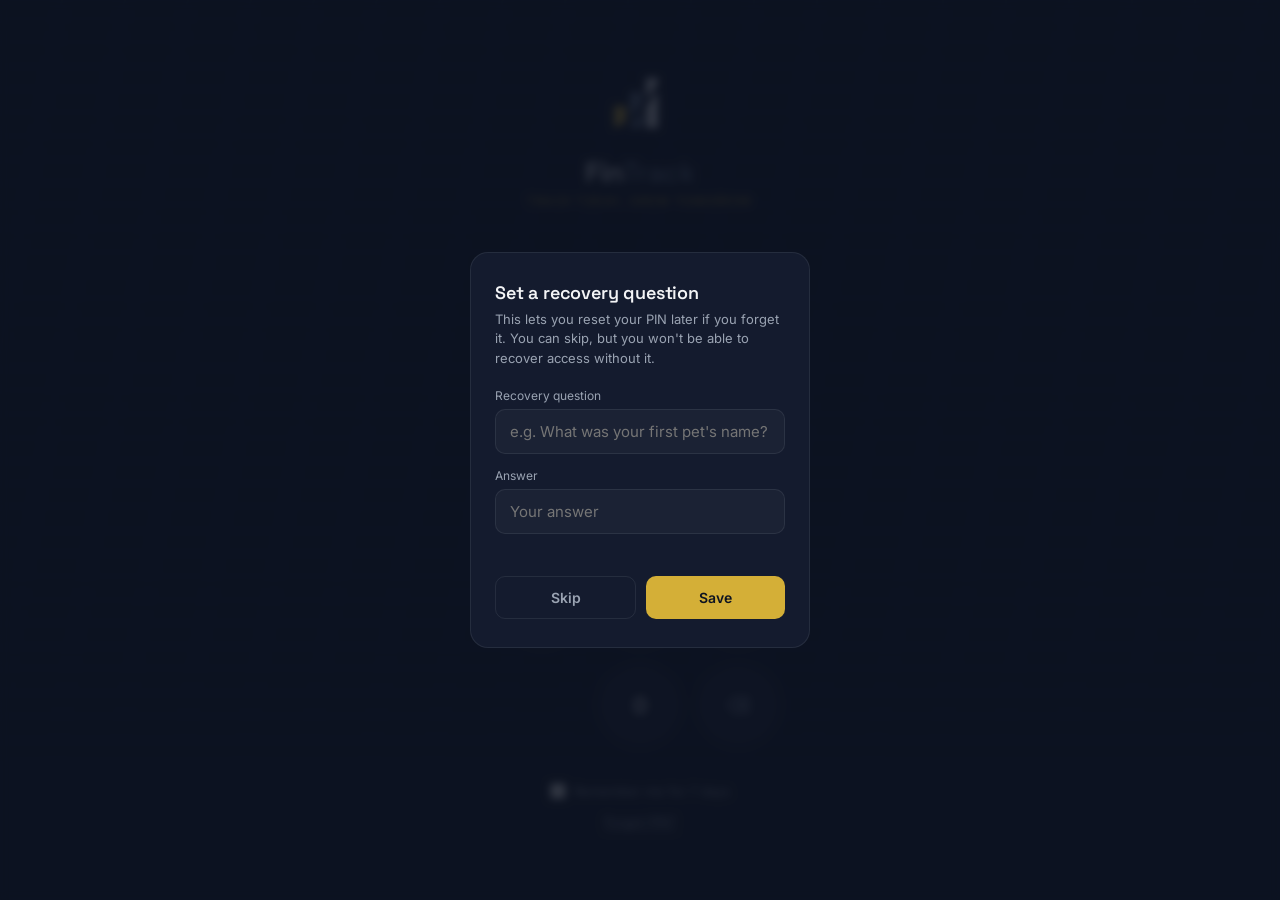
==== index.html @ 419e211b "Add files via upload" ====
<!DOCTYPE html>
<html lang="en">
<head>
<meta charset="UTF-8">
<meta name="viewport" content="width=device-width, initial-scale=1, viewport-fit=cover">
<meta name="theme-color" content="#0D1321">
<link rel="manifest" href="manifest.json">
<link rel="apple-touch-icon" href="icons/apple-touch-icon.png">
<link rel="icon" href="icons/icon-192.png">
<title>FinTrack — Login</title>
<link rel="stylesheet" href="css/styles.css">
<link rel="stylesheet" href="css/auth.css">
</head>
<body>

<main class="auth-screen">

  <!-- Logo mark: ascending bars + swoosh, matches brand -->
  <svg class="logo-mark" viewBox="0 0 64 64" fill="none" xmlns="http://www.w3.org/2000/svg">
    <rect x="6" y="34" width="12" height="22" fill="#D4AF37"/>
    <rect x="22" y="20" width="12" height="36" fill="#64748B"/>
    <rect x="38" y="6" width="12" height="50" fill="#F3F4F6"/>
    <path d="M4 58 C 20 58, 30 40, 56 8" stroke="#0D1321" stroke-width="5" stroke-linecap="round"/>
  </svg>

  <h1 class="wordmark">Fin<span>Track</span></h1>
  <p class="tagline">Track Today, Grow Tomorrow</p>

  <div class="pin-card">
    <p class="pin-label" id="pinLabel">Enter your PIN</p>

    <div class="pin-dots" id="pinDots">
      <span class="pin-dot"></span>
      <span class="pin-dot"></span>
      <span class="pin-dot"></span>
      <span class="pin-dot"></span>
    </div>

    <div class="auth-error" id="authError"></div>

    <div class="keypad" id="keypad">
      <button class="key" data-key="1">1</button>
      <button class="key" data-key="2">2</button>
      <button class="key" data-key="3">3</button>
      <button class="key" data-key="4">4</button>
      <button class="key" data-key="5">5</button>
      <button class="key" data-key="6">6</button>
      <button class="key" data-key="7">7</button>
      <button class="key" data-key="8">8</button>
      <button class="key" data-key="9">9</button>
      <button class="key key-ghost" tabindex="-1"></button>
      <button class="key" data-key="0">0</button>
      <button class="key key-backspace" data-key="back" aria-label="Delete">
        <svg viewBox="0 0 24 24" fill="none" stroke-width="2" stroke-linecap="round" stroke-linejoin="round"><path d="M21 4H8l-7 8 7 8h13a2 2 0 0 0 2-2V6a2 2 0 0 0-2-2z"/><line x1="18" y1="9" x2="12" y2="15"/><line x1="12" y1="9" x2="18" y2="15"/></svg>
      </button>
    </div>

    <div class="auth-footer">
      <label class="remember-row">
        <input type="checkbox" id="rememberMe">
        Remember me for 7 days
      </label>
      <button class="link-btn" id="forgotBtn">Forgot PIN?</button>
    </div>
  </div>

</main>

<!-- Forgot PIN modal -->
<div class="modal-backdrop hidden" id="forgotModal">
  <div class="modal">
    <h3>Reset your PIN</h3>
    <p id="forgotStep1Text">Answer your recovery question to reset your PIN.</p>

    <div id="forgotStep1">
      <div class="field">
        <label id="recoveryQuestionLabel">Recovery question</label>
        <input type="text" id="recoveryAnswerInput" placeholder="Your answer" autocomplete="off">
      </div>
      <div class="modal-msg error" id="forgotError"></div>
      <div class="modal-actions">
        <button class="btn btn-secondary" id="forgotCancel1">Cancel</button>
        <button class="btn btn-primary" id="forgotVerify">Verify</button>
      </div>
    </div>

    <div id="forgotStep2" style="display:none;">
      <div class="field">
        <label>New 4-digit PIN</label>
        <input type="password" id="newPinInput" inputmode="numeric" maxlength="4" placeholder="••••">
      </div>
      <div class="field">
        <label>Confirm new PIN</label>
        <input type="password" id="confirmPinInput" inputmode="numeric" maxlength="4" placeholder="••••">
      </div>
      <div class="modal-msg error" id="forgotError2"></div>
      <div class="modal-actions">
        <button class="btn btn-secondary" id="forgotCancel2">Cancel</button>
        <button class="btn btn-primary" id="forgotSave">Save PIN</button>
      </div>
    </div>
  </div>
</div>

<!-- First-run setup modal: set recovery question -->
<div class="modal-backdrop hidden" id="setupModal">
  <div class="modal">
    <h3>Set a recovery question</h3>
    <p>This lets you reset your PIN later if you forget it. You can skip, but you won't be able to recover access without it.</p>
    <div class="field">
      <label>Recovery question</label>
      <input type="text" id="setupQuestion" placeholder="e.g. What was your first pet's name?">
    </div>
    <div class="field">
      <label>Answer</label>
      <input type="text" id="setupAnswer" placeholder="Your answer" autocomplete="off">
    </div>
    <div class="modal-msg error" id="setupError"></div>
    <div class="modal-actions">
      <button class="btn btn-secondary" id="setupSkip">Skip</button>
      <button class="btn btn-primary" id="setupSave">Save</button>
    </div>
  </div>
</div>

<script src="js/auth.js"></script>
</body>
</html>
---- css/styles.css ----
/* ============================================================
   FinTrack — Design Tokens
   ============================================================ */
@import url('https://fonts.googleapis.com/css2?family=Space+Grotesk:wght@500;600;700&family=Inter:wght@400;500;600&display=swap');

:root {
  /* Brand palette (from logo) */
  --navy: #0D1321;
  --navy-soft: #141B2E;
  --slate: #334155;
  --slate-light: #64748B;
  --emerald: #2E7D6B;
  --gold: #D4AF37;
  --off-white: #F3F4F6;

  /* Semantic */
  --bg: var(--navy);
  --bg-elevated: var(--navy-soft);
  --text-primary: var(--off-white);
  --text-secondary: #9AA3B2;
  --accent: var(--gold);
  --positive: var(--emerald);
  --negative: #C05B4D;
  --border: rgba(243, 244, 246, 0.08);

  /* Type */
  --font-display: 'Space Grotesk', sans-serif;
  --font-body: 'Inter', sans-serif;

  /* Radius / motion */
  --radius: 18px;
  --radius-sm: 10px;
  --ease: cubic-bezier(0.22, 1, 0.36, 1);
}

* { box-sizing: border-box; margin: 0; padding: 0; }

html, body {
  height: 100%;
  background: var(--bg);
  color: var(--text-primary);
  font-family: var(--font-body);
  -webkit-tap-highlight-color: transparent;
  overscroll-behavior: none;
}

body {
  position: relative;
  overflow-x: hidden;
}

/* Signature background motif — faint ascending bars echoing the logo,
   present quietly across every screen of the app */
body::before {
  content: '';
  position: fixed;
  inset: 0;
  pointer-events: none;
  z-index: 0;
  background:
    linear-gradient(180deg, transparent 0%, var(--navy) 85%),
    repeating-linear-gradient(
      100deg,
      transparent 0px,
      transparent 60px,
      rgba(255,255,255,0.015) 60px,
      rgba(255,255,255,0.015) 62px
    );
}

h1, h2, h3, .display {
  font-family: var(--font-display);
  font-weight: 600;
  letter-spacing: -0.01em;
}

button {
  font-family: var(--font-body);
  cursor: pointer;
  border: none;
  background: none;
  color: inherit;
}

a { color: inherit; }

:focus-visible {
  outline: 2px solid var(--gold);
  outline-offset: 2px;
}

@media (prefers-reduced-motion: reduce) {
  *, *::before, *::after {
    animation-duration: 0.001ms !important;
    transition-duration: 0.001ms !important;
  }
}

/* ---------- Light theme override (toggled via Settings) ---------- */
body.light-theme {
  --bg: #F3F4F6;
  --bg-elevated: #FFFFFF;
  --text-primary: #0D1321;
  --text-secondary: #5B6472;
  --border: rgba(13,19,33,0.08);
}
body.light-theme::before { display: none; }

.sr-only {
  position: absolute;
  width: 1px; height: 1px;
  overflow: hidden;
  clip: rect(0,0,0,0);
}
---- css/auth.css ----
.auth-screen {
  position: relative;
  z-index: 1;
  min-height: 100vh;
  min-height: 100dvh;
  display: flex;
  flex-direction: column;
  align-items: center;
  justify-content: center;
  padding: 32px 24px;
}

/* --- Logo mark (inline SVG, matches brand: gold/slate/navy bars + swoosh) --- */
.logo-mark {
  width: 64px;
  height: 64px;
  margin-bottom: 18px;
  animation: markIn 0.6s var(--ease) both;
}

.wordmark {
  font-family: var(--font-display);
  font-size: 28px;
  font-weight: 700;
  margin-bottom: 4px;
  animation: markIn 0.6s var(--ease) 0.05s both;
}
.wordmark span { color: var(--slate-light); font-weight: 500; }

.tagline {
  font-size: 11px;
  letter-spacing: 0.14em;
  text-transform: uppercase;
  color: var(--gold);
  margin-bottom: 48px;
  animation: markIn 0.6s var(--ease) 0.1s both;
}

@keyframes markIn {
  from { opacity: 0; transform: translateY(8px); }
  to { opacity: 1; transform: translateY(0); }
}

/* --- PIN card --- */
.pin-card {
  width: 100%;
  max-width: 320px;
  display: flex;
  flex-direction: column;
  align-items: center;
  animation: markIn 0.6s var(--ease) 0.15s both;
}

.pin-label {
  font-size: 14px;
  color: var(--text-secondary);
  margin-bottom: 24px;
}

.pin-dots {
  display: flex;
  gap: 16px;
  margin-bottom: 40px;
  height: 16px;
}

.pin-dot {
  width: 14px;
  height: 14px;
  border-radius: 50%;
  border: 1.5px solid var(--slate-light);
  transition: all 0.2s var(--ease);
}

.pin-dot.filled {
  background: var(--gold);
  border-color: var(--gold);
  transform: scale(1.1);
}

.pin-dots.shake {
  animation: shake 0.4s;
}
@keyframes shake {
  0%, 100% { transform: translateX(0); }
  20%, 60% { transform: translateX(-8px); }
  40%, 80% { transform: translateX(8px); }
}

/* --- Keypad --- */
.keypad {
  display: grid;
  grid-template-columns: repeat(3, 1fr);
  gap: 14px;
  width: 100%;
  max-width: 280px;
}

.key {
  aspect-ratio: 1;
  border-radius: 50%;
  background: var(--bg-elevated);
  border: 1px solid var(--border);
  font-family: var(--font-display);
  font-size: 22px;
  font-weight: 600;
  color: var(--text-primary);
  display: flex;
  align-items: center;
  justify-content: center;
  transition: background 0.15s var(--ease), transform 0.1s var(--ease);
}

.key:active {
  background: var(--slate);
  transform: scale(0.94);
}

.key.key-ghost {
  background: transparent;
  border: none;
}

.key.key-backspace svg {
  width: 22px;
  height: 22px;
  stroke: var(--text-secondary);
}

/* --- Footer links --- */
.auth-footer {
  margin-top: 36px;
  display: flex;
  flex-direction: column;
  align-items: center;
  gap: 14px;
}

.link-btn {
  font-size: 13px;
  color: var(--text-secondary);
  text-decoration: underline;
  text-underline-offset: 3px;
}
.link-btn:hover { color: var(--gold); }

.remember-row {
  display: flex;
  align-items: center;
  gap: 8px;
  font-size: 13px;
  color: var(--text-secondary);
}

.remember-row input[type="checkbox"] {
  width: 16px;
  height: 16px;
  accent-color: var(--gold);
}

.auth-error {
  font-size: 13px;
  color: var(--negative);
  height: 16px;
  margin-top: -20px;
  margin-bottom: 20px;
}

/* --- Modal (change / forgot password) --- */
.modal-backdrop {
  position: fixed;
  inset: 0;
  background: rgba(13, 19, 33, 0.85);
  backdrop-filter: blur(4px);
  display: flex;
  align-items: center;
  justify-content: center;
  padding: 24px;
  z-index: 10;
  animation: fadeIn 0.2s var(--ease);
}
@keyframes fadeIn { from { opacity: 0; } to { opacity: 1; } }

.modal-backdrop.hidden { display: none; }

.modal {
  width: 100%;
  max-width: 340px;
  background: var(--bg-elevated);
  border: 1px solid var(--border);
  border-radius: var(--radius);
  padding: 28px 24px;
  animation: markIn 0.25s var(--ease);
}

.modal h3 {
  font-size: 18px;
  margin-bottom: 6px;
}

.modal p {
  font-size: 13px;
  color: var(--text-secondary);
  margin-bottom: 20px;
  line-height: 1.5;
}

.field {
  margin-bottom: 14px;
}

.field label {
  display: block;
  font-size: 12px;
  color: var(--text-secondary);
  margin-bottom: 6px;
}

.field input {
  width: 100%;
  padding: 12px 14px;
  border-radius: var(--radius-sm);
  border: 1px solid var(--border);
  background: rgba(255,255,255,0.03);
  color: var(--text-primary);
  font-family: var(--font-body);
  font-size: 15px;
}
.field input:focus { border-color: var(--gold); }

.modal-actions {
  display: flex;
  gap: 10px;
  margin-top: 20px;
}

.btn {
  flex: 1;
  padding: 12px;
  border-radius: var(--radius-sm);
  font-size: 14px;
  font-weight: 600;
  text-align: center;
  transition: opacity 0.15s;
}
.btn:active { opacity: 0.7; }

.btn-primary {
  background: var(--gold);
  color: var(--navy);
}

.btn-secondary {
  background: transparent;
  border: 1px solid var(--border);
  color: var(--text-secondary);
}

.modal-msg {
  font-size: 12px;
  margin-top: -6px;
  margin-bottom: 12px;
  min-height: 14px;
}
.modal-msg.error { color: var(--negative); }
.modal-msg.success { color: var(--positive); }
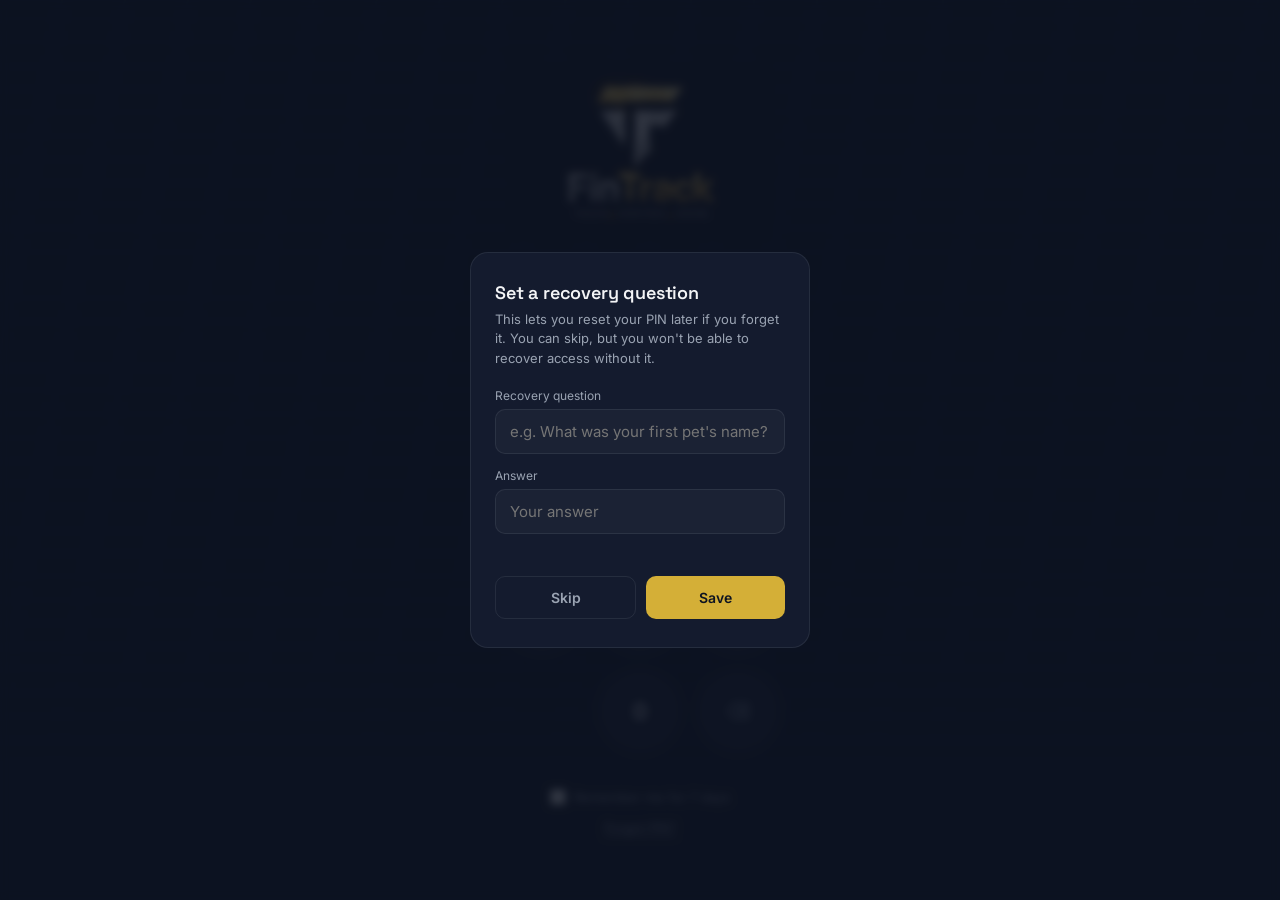
==== commit 37cd204a: "Add files via upload" ====
--- a/index.html
+++ b/index.html
@@ -16,15 +16,7 @@
 <main class="auth-screen">
 
   <!-- Logo mark: ascending bars + swoosh, matches brand -->
-  <svg class="logo-mark" viewBox="0 0 64 64" fill="none" xmlns="http://www.w3.org/2000/svg">
-    <rect x="6" y="34" width="12" height="22" fill="#D4AF37"/>
-    <rect x="22" y="20" width="12" height="36" fill="#64748B"/>
-    <rect x="38" y="6" width="12" height="50" fill="#F3F4F6"/>
-    <path d="M4 58 C 20 58, 30 40, 56 8" stroke="#0D1321" stroke-width="5" stroke-linecap="round"/>
-  </svg>
-
-  <h1 class="wordmark">Fin<span>Track</span></h1>
-  <p class="tagline">Track Today, Grow Tomorrow</p>
+  <img class="logo-mark" src="icons/logo-full.png" alt="FinTrack" style="width:100%;max-width:260px;height:auto;margin-bottom:24px;">
 
   <div class="pin-card">
     <p class="pin-label" id="pinLabel">Enter your PIN</p>
--- a/css/auth.css
+++ b/css/auth.css
@@ -16,24 +16,6 @@
   height: 64px;
   margin-bottom: 18px;
   animation: markIn 0.6s var(--ease) both;
-}
-
-.wordmark {
-  font-family: var(--font-display);
-  font-size: 28px;
-  font-weight: 700;
-  margin-bottom: 4px;
-  animation: markIn 0.6s var(--ease) 0.05s both;
-}
-.wordmark span { color: var(--slate-light); font-weight: 500; }
-
-.tagline {
-  font-size: 11px;
-  letter-spacing: 0.14em;
-  text-transform: uppercase;
-  color: var(--gold);
-  margin-bottom: 48px;
-  animation: markIn 0.6s var(--ease) 0.1s both;
 }
 
 @keyframes markIn {
